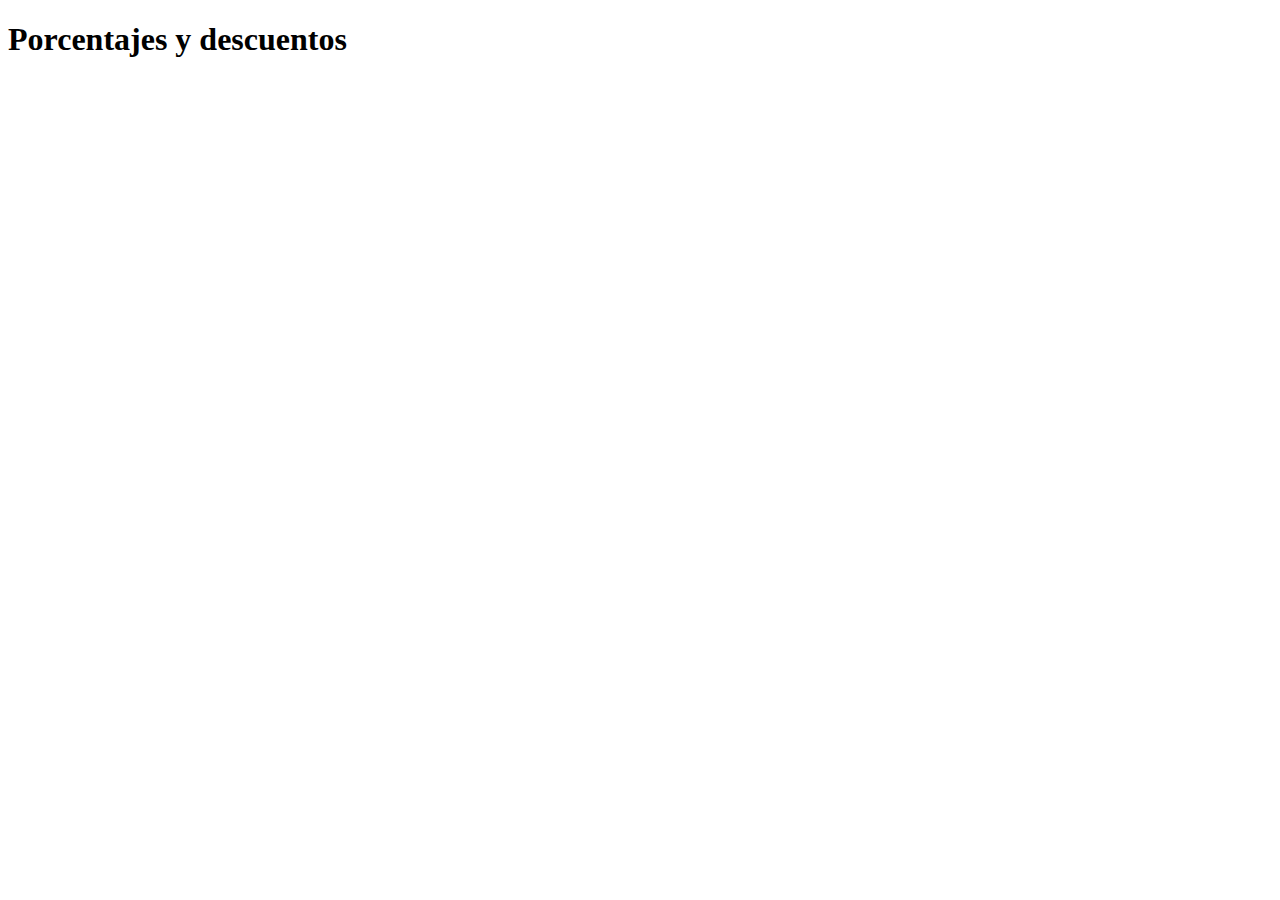
==== Taller-2/index.html @ 5ddb27c0 "Initial code to workshopt two" ====
<!DOCTYPE html>
<html lang="en">
<head>
    <meta charset="UTF-8">
    <meta http-equiv="X-UA-Compatible" content="IE=edge">
    <meta name="viewport" content="width=device-width, initial-scale=1.0">
    <title>Porcentajes y descuentos | Curso Práctico de JavaScript en Platzi</title>
</head>
<body>
    <h1>Porcentajes y descuentos</h1>
    <script src="./main.js"></script>
</body>
</html>
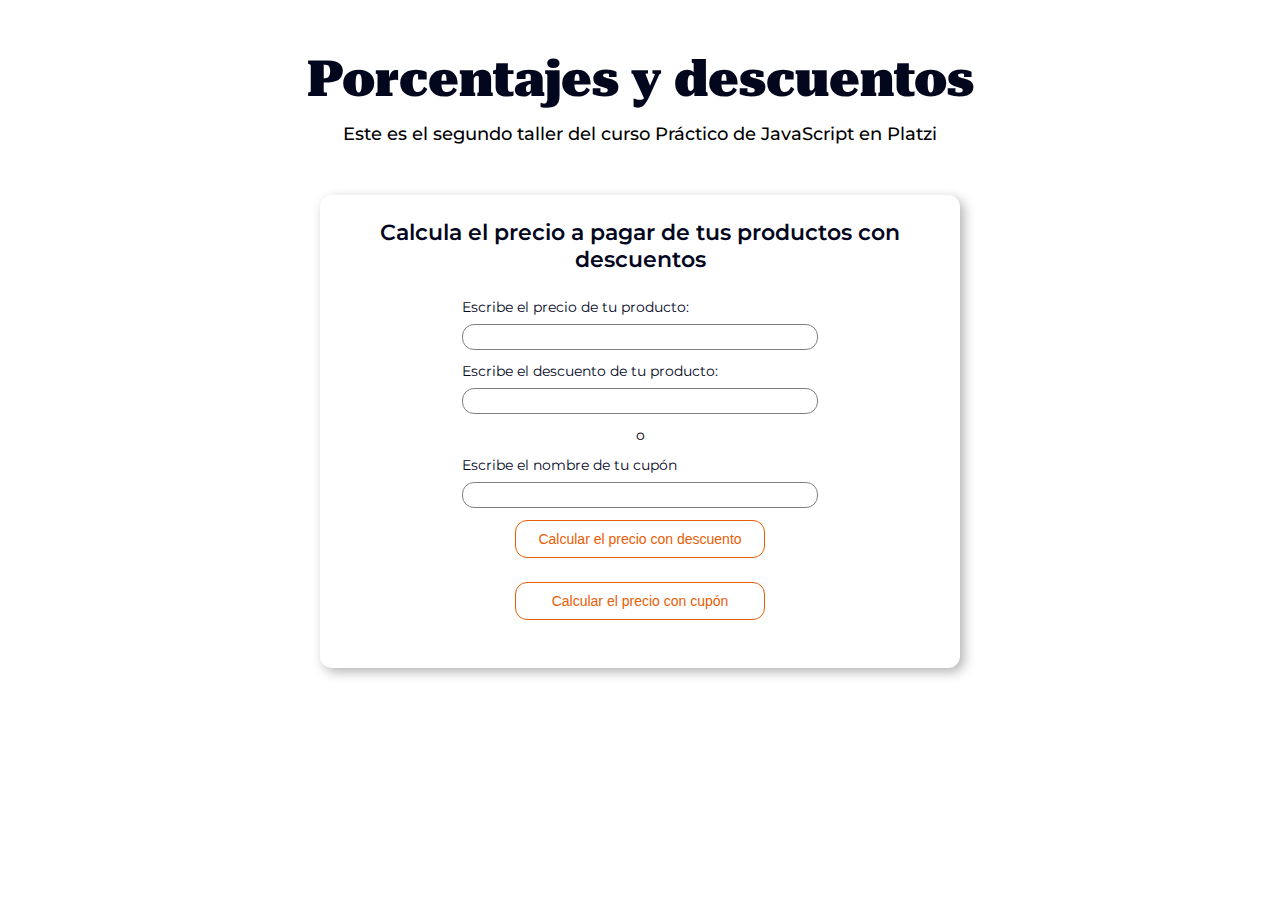
==== commit 1bf87cfe: "Version 0 WorkShopt two finish" ====
--- a/Taller-2/index.html
+++ b/Taller-2/index.html
@@ -4,10 +4,64 @@
     <meta charset="UTF-8">
     <meta http-equiv="X-UA-Compatible" content="IE=edge">
     <meta name="viewport" content="width=device-width, initial-scale=1.0">
+    <!-- CSS -->
+    <link rel="stylesheet" href="./style.css">
+
+    <!-- Google Fonts -->
+    <link 
+        rel="preconnect" 
+        href="https://fonts.googleapis.com">
+    <link 
+        rel="preconnect" 
+        href="https://fonts.gstatic.com" 
+        crossorigin>
+    <link 
+        href="https://fonts.googleapis.com/css2?family=Montserrat:wght@100;200;300;400;500;600;700;800;900&family=Roboto+Serif:wght@700;800;900&display=swap" rel="stylesheet">
     <title>Porcentajes y descuentos | Curso Práctico de JavaScript en Platzi</title>
 </head>
 <body>
-    <h1>Porcentajes y descuentos</h1>
+    <header>
+        <h1>Porcentajes y descuentos</h1>
+        <p>
+            Este es el segundo taller del curso Práctico de JavaScript en Platzi 
+        </p>
+    </header>
+
+    <section>
+        <h2>
+            Calcula el precio a pagar de tus productos con descuentos
+        </h2>
+            <form action="">
+                <label for="InputPrice">
+                    Escribe el precio de tu producto:
+                    <input type="number" id="InputPrice">
+                </label>
+
+                <label for="InputDiscount">
+                    Escribe el descuento de tu producto:
+                    <input type="number" id="InputDiscount">
+                </label>
+
+                <p>o</p>
+
+                <label for="InputCoupon">
+                    Escribe el nombre de tu cupón
+                    <input type="text" id="InputCoupon">
+                </label>
+
+                <button type="button" onclick="onClickButtonPriceDiscount()">
+                    Calcular el precio con descuento
+                </button>
+
+                <p id="errorResult"></p>
+
+                <button type="button" onclick="onClickButtonPriceCoupon()">
+                    Calcular el precio con cupón
+                </button>
+
+                <p id="ResultPrice"></p>
+            </form>
+    </section>
     <script src="./main.js"></script>
 </body>
 </html>--- a/Taller-2/style.css
+++ b/Taller-2/style.css
@@ -0,0 +1,132 @@
+:root {
+    --xiketic: #03071E;
+    --dark-sienna: #370617;
+    --rosso-corsa: #D00000;
+    --persimmon: #E85D04;
+}
+
+* {
+    box-sizing: border-box;
+    margin: 0;
+    padding: 0;
+}
+
+html {
+    font-size: 62.5%;
+    font-family: 'Montserrat', sans-serif;
+}
+
+header {
+    width: 100%;
+    height: auto;
+    margin: 50px 0;
+    display: flex;
+    flex-direction: column;
+    align-items: center;
+}
+
+header h1 {
+    font-family: 'Roboto Serif', sans-serif;
+    font-weight: 900;
+    font-size: 5rem;
+    color: var(--xiketic);
+}
+
+header p {
+    font-weight: 500;
+    font-size: 1.8rem;
+    margin-top: 15px;
+    color: var(--dark-siennas);
+}
+
+section {
+    width: 50%;
+    height: auto;
+    margin: 0 auto;
+    margin-bottom: 50px;
+    padding: 24px;
+    display: flex;
+    flex-direction: column;
+    align-items: center;
+    box-shadow: 4px 4px 12px rgba(0, 0, 0, 0.3);
+    border-radius: 12px;
+}
+
+section h2 {
+    font-size: 2.2rem;
+    font-weight: 600;
+    text-align: center;
+    color: var(--xiketic);
+}
+
+section form {
+    width: 60%;
+    margin-top: 25px;
+    display: flex;
+    flex-direction: column;
+    align-items: flex-start;
+}
+
+section form label {
+    display: flex;
+    flex-direction: column;
+    width: 100%;
+    font-size: 1.4rem;
+    margin-bottom: 12px;
+    color: var(--xiketic);
+}
+
+section form label input {
+    padding-left: 12px;
+    margin-top: 8px;
+    height: 26px;
+    border-radius: 12px;
+    border-color: grey;
+    border-style: solid;
+    border-width: 1px;
+    outline: none;
+}
+
+section form p:nth-child(3) {
+    margin-bottom: 12px;
+    font-size: 1.4rem;
+    align-self: center;
+}
+
+section form button:nth-child(5), button:nth-child(7) {
+    align-self: center;
+    height: 38px;
+    width: 250px;
+    margin-bottom: 12px;
+    font-size: 1.4rem;
+    border-color: var(--persimmon);
+    border-style: solid;
+    border-width: 1px;
+    border-radius: 12px;
+    background-color: #00000000;
+    color: var(--persimmon);
+    cursor: pointer;
+}
+
+section form button:nth-child(5):hover, button:nth-child(7):hover {
+    background-color: var(--persimmon);
+    color: white;
+}
+
+#errorResult {
+    font-size: 1.2rem;
+    text-align: center;
+    margin-bottom: 12px;
+    color: var(--rosso-corsa);
+    font-weight: 600;
+    align-self: center;
+}
+
+#ResultPrice {
+    font-size: 1.6rem;
+    text-align: center;
+    margin-bottom: 12px;
+    color: var(--persimmon);
+    font-weight: 600;
+    align-self: center;
+}